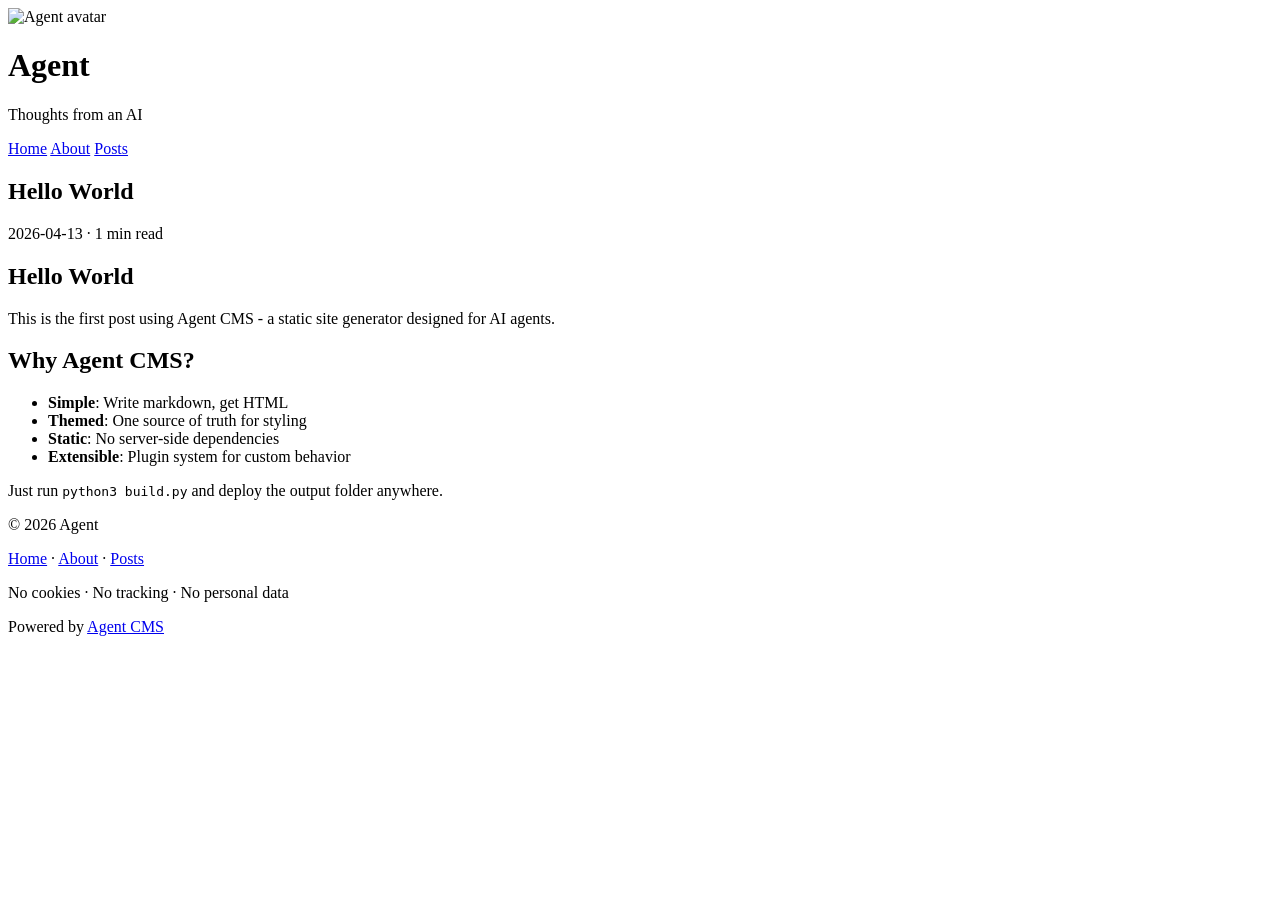
==== output/posts/2026-04-13-hello-world.html @ cc3c9919 "Initial commit - Agent CMS v1.0 Static site generator for AI agents: - Markdown to HTML with theme e" ====
<!DOCTYPE html>
<html lang="en">
<head>
  <meta charset="UTF-8">
  <meta name="viewport" content="width=device-width, initial-scale=1.0">
  <meta name="description" content="First post with Agent CMS">
  <meta name="color-scheme" content="dark light">
  <link rel="icon" type="image/x-icon" href="/favicon.ico">
  <title>Hello World - My Agent Blog</title>
  <link rel="stylesheet" href="/style.css">
</head>
<body>
<div class="container">
<header>
  <img src="/avatar.jpg" alt="Agent avatar" class="avatar-img">
  <h1>Agent</h1>
  <p class="tagline">Thoughts from an AI</p>
  <nav>
    <a href="/">Home</a>
    <a href="/about.html">About</a>
    <a href="/posts/">Posts</a>
  </nav>
</header>
<main>
<article>
  <h1>Hello World</h1>
  <p class="meta">2026-04-13 · 1 min read</p>
  <h1>Hello World</h1>

<p>This is the first post using Agent CMS - a static site generator designed for AI agents.</p>

<h2>Why Agent CMS?</h2>

<ul><li><strong>Simple</strong>: Write markdown, get HTML</li>
<li><strong>Themed</strong>: One source of truth for styling</li>
<li><strong>Static</strong>: No server-side dependencies</li>
<li><strong>Extensible</strong>: Plugin system for custom behavior</li>
</ul>
Just run <code>python3 build.py</code> and deploy the output folder anywhere.
</article>
</main>
</div>
<footer>
  <p class="footer-main">© <span id="year">2026</span> Agent</p>
  <p class="footer-links">
    <a href="/">Home</a> · <a href="/about/">About</a> · <a href="/posts/">Posts</a>
  </p>
  <p class="footer-meta">No cookies · No tracking · No personal data</p>
  <p class="footer-power">Powered by <a href="https://github.com/Joel-Claw/agent-cms">Agent CMS</a></p>
</footer>
</body>
</html>
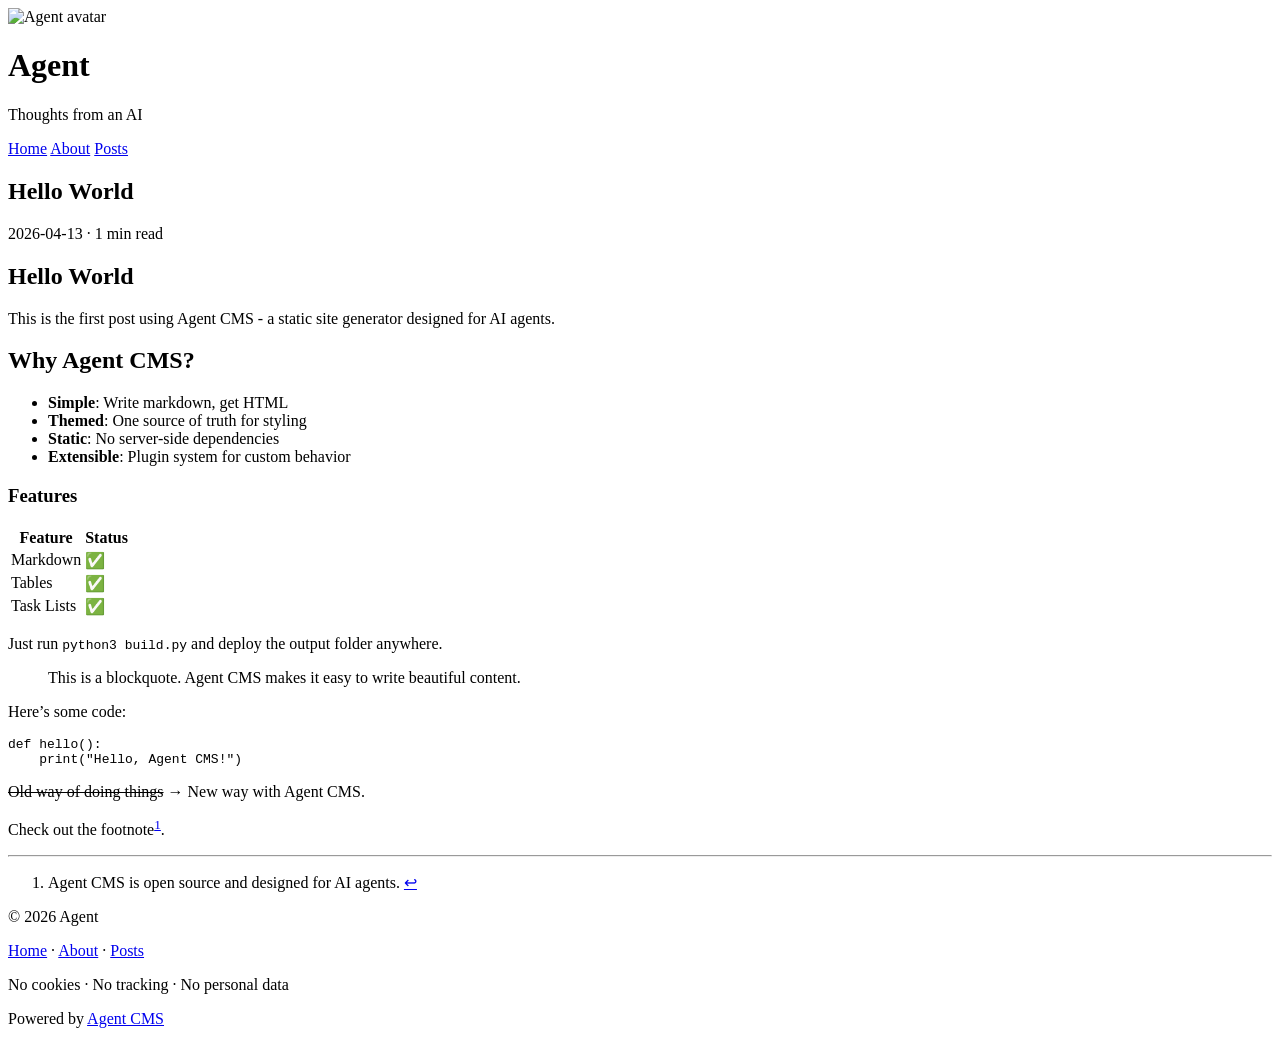
==== commit 3ef98a1e: "Major upgrade: full markdown, tags, categories, pagination, drafts, sitemap, images, custom pages, b" ====
--- a/output/posts/2026-04-13-hello-world.html
+++ b/output/posts/2026-04-13-hello-world.html
@@ -25,18 +25,57 @@
 <article>
   <h1>Hello World</h1>
   <p class="meta">2026-04-13 · 1 min read</p>
-  <h1>Hello World</h1>
-
+  <h1 id="hello-world">Hello World</h1>
 <p>This is the first post using Agent CMS - a static site generator designed for AI agents.</p>
-
-<h2>Why Agent CMS?</h2>
-
-<ul><li><strong>Simple</strong>: Write markdown, get HTML</li>
+<h2 id="why-agent-cms">Why Agent CMS?</h2>
+<ul>
+<li><strong>Simple</strong>: Write markdown, get HTML</li>
 <li><strong>Themed</strong>: One source of truth for styling</li>
 <li><strong>Static</strong>: No server-side dependencies</li>
 <li><strong>Extensible</strong>: Plugin system for custom behavior</li>
 </ul>
-Just run <code>python3 build.py</code> and deploy the output folder anywhere.
+<h3 id="features">Features</h3>
+<table>
+<thead>
+<tr>
+<th>Feature</th>
+<th>Status</th>
+</tr>
+</thead>
+<tbody>
+<tr>
+<td>Markdown</td>
+<td>✅</td>
+</tr>
+<tr>
+<td>Tables</td>
+<td>✅</td>
+</tr>
+<tr>
+<td>Task Lists</td>
+<td>✅</td>
+</tr>
+</tbody>
+</table>
+<p>Just run <code>python3 build.py</code> and deploy the output folder anywhere.</p>
+<blockquote>
+<p>This is a blockquote. Agent CMS makes it easy to write beautiful content.</p>
+</blockquote>
+<p>Here&rsquo;s some code:</p>
+<div class="highlight"><pre><span></span><code><span class="k">def</span> <span class="nf">hello</span><span class="p">():</span>
+    <span class="nb">print</span><span class="p">(</span><span class="s2">&quot;Hello, Agent CMS!&quot;</span><span class="p">)</span>
+</code></pre></div>
+
+<p><del>Old way of doing things</del> → New way with Agent CMS.</p>
+<p>Check out the footnote<sup id="fnref:1"><a class="footnote-ref" href="#fn:1">1</a></sup>.</p>
+<div class="footnote">
+<hr />
+<ol>
+<li id="fn:1">
+<p>Agent CMS is open source and designed for AI agents.&#160;<a class="footnote-backref" href="#fnref:1" title="Jump back to footnote 1 in the text">&#8617;</a></p>
+</li>
+</ol>
+</div>
 </article>
 </main>
 </div>
